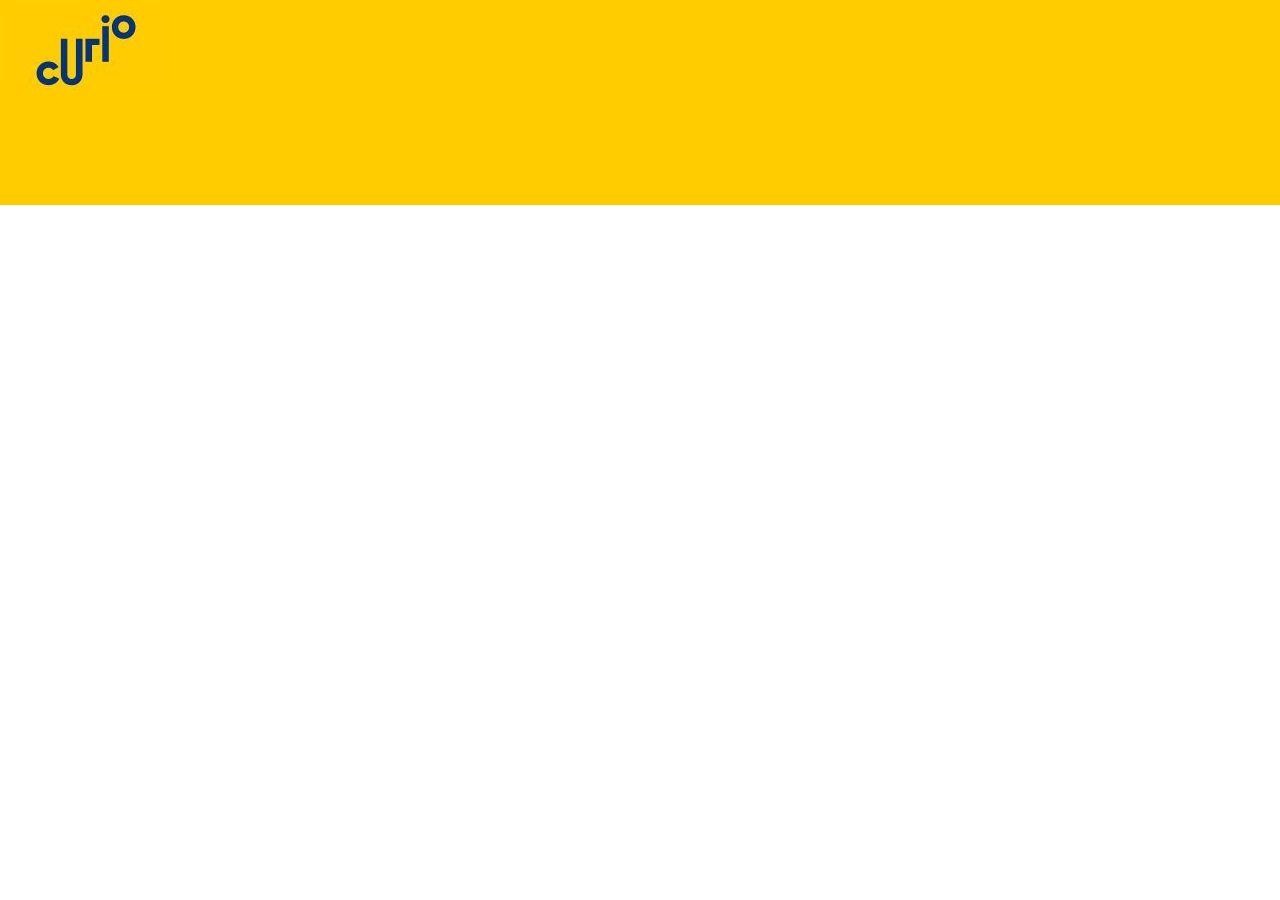
==== blokken.html @ d9122c04 "Inported my website" ====
<!DOCTYPE html>
<html lang="en">
<head>
    <meta charset="UTF-8">
    <meta name="viewport" content="width=device-width, initial-scale=1.0">
    <link rel="stylesheet" href="style.css">
    <title>Opendag SoftwareDev</title>
</head>

<body>
    <header>
        <div class="logo">
            <a href="index.html"><img src="img/logo.jpg" alt=""></a>
        </div>
    </header>

    <main>


    </main>

    <footer>
        
    </footer>
</body>

</html>
---- style.css ----
*{
    margin: 0;
    padding: 0;
    font-family: Fellix,"Open Sans","Helvetica Neue",Helvetica,Arial,sans-serif;
}
body{
    color: #03357C;
}

/* =============================================header========================================== */
header{
    background-color: #FFCC00;
    height: 105px;
}
header h1{
    display: flex;
    align-content: center;
    font-size: 17mm;
}
header img{
    height: 80px ;
    width: 157px;
    padding: 10px 0 0 10px;
    display: flex;
    align-content: center;
}
/* =============================================body============================================= */
main{
    width: 80%;
    margin: 0 auto;
}
img{
    object-fit: cover;
    height: 400px;
    width: 100%;
}
h1, h2, p{
    margin: 10px;
}
.locaties{
    display: flex;
}



/* ===========================================footer=========================================== */
footer{
    background-color: #FFCC00;
    height: 100px;
    display: flex;
    justify-content: center;
    align-items: center;
}
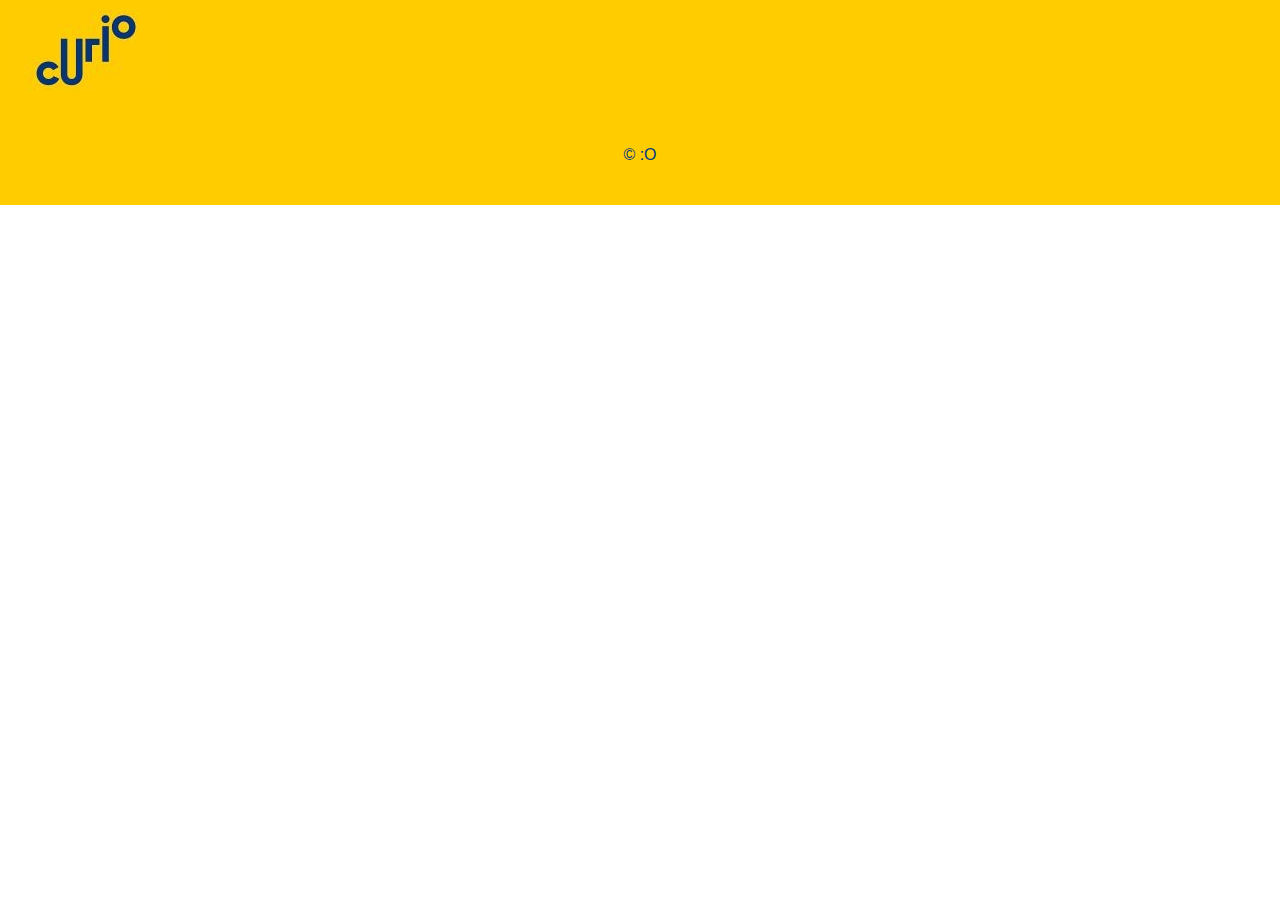
==== commit 7646f18f: "added a foother to all the sub pages" ====
--- a/blokken.html
+++ b/blokken.html
@@ -20,7 +20,7 @@
     </main>
 
     <footer>
-        
+        <p>&copy; :O</p>
     </footer>
 </body>
 
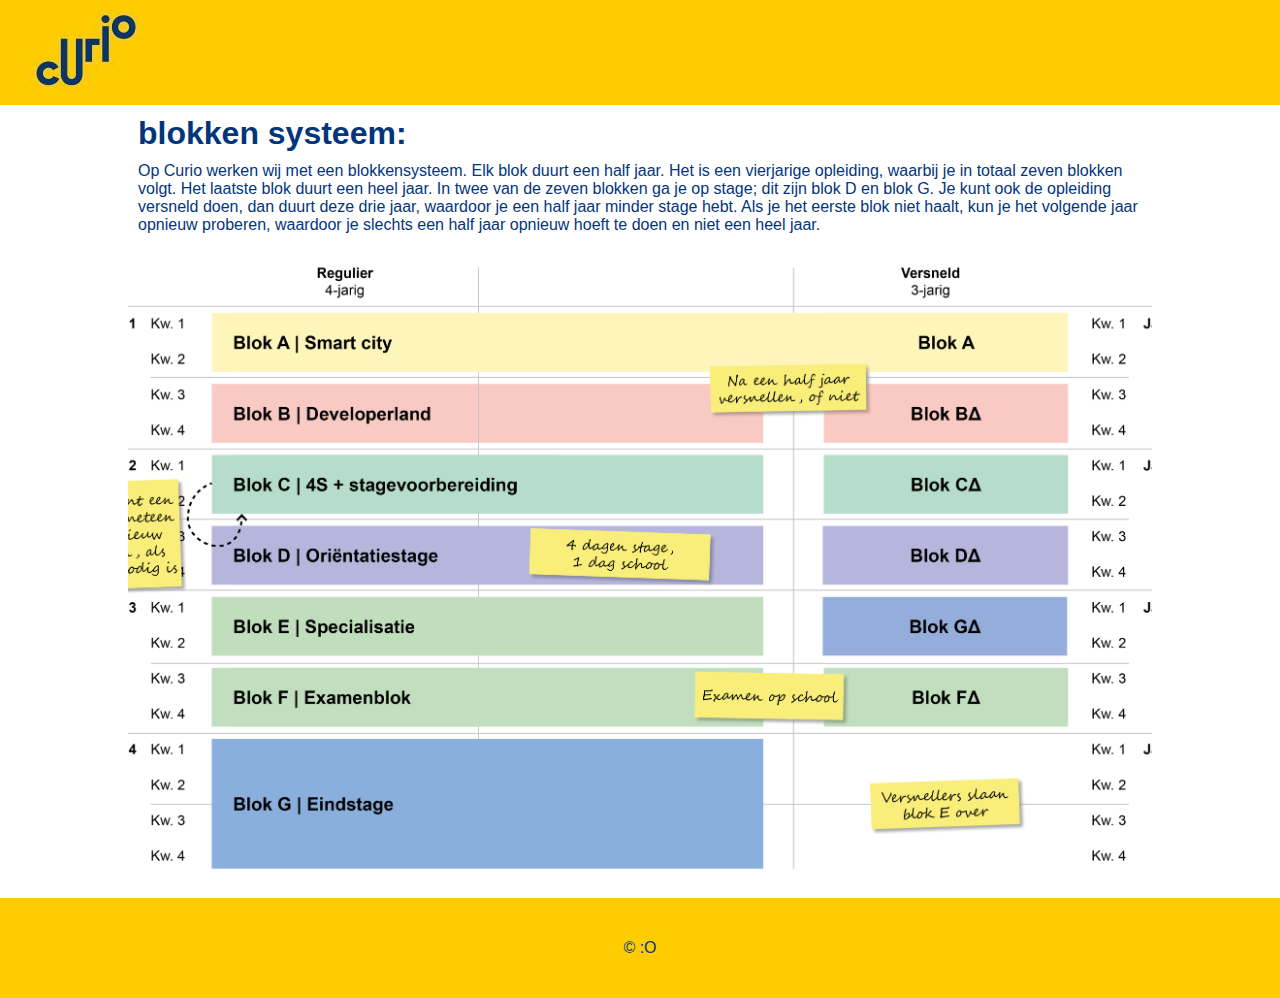
==== commit db13f35d: "added blokken page content and styling" ====
--- a/blokken.html
+++ b/blokken.html
@@ -10,12 +10,16 @@
 <body>
     <header>
         <div class="logo">
-            <a href="index.html"><img src="img/logo.jpg" alt=""></a>
+            <a href="index.html"><img src="img/logo.jpg" alt="logo"></a>
         </div>
     </header>
 
     <main>
-
+        <h1>blokken systeem:</h1>
+        <p>Op Curio werken wij met een blokkensysteem. Elk blok duurt een half jaar. Het is een vierjarige opleiding, waarbij je in totaal zeven blokken volgt. Het laatste blok duurt een heel jaar. In twee van de zeven blokken ga je op stage; dit zijn blok D en blok G. Je kunt ook de opleiding versneld doen, dan duurt deze drie jaar, waardoor je een half jaar minder stage hebt. Als je het eerste blok niet haalt, kun je het volgende jaar opnieuw proberen, waardoor je slechts een half jaar opnieuw hoeft te doen en niet een heel jaar.</p>
+        <div class="blokkenimg">
+            <img src="img/overzicht.png" alt="">
+        </div>     
 
     </main>
 
--- a/style.css
+++ b/style.css
@@ -24,6 +24,28 @@
     display: flex;
     align-content: center;
 }
+/* =============================================nav============================================== */
+nav a{
+    text-decoration: none;
+    font-weight: bold;
+    font-size: 5mm;
+    display: flex;
+    justify-content: center;
+    color: #FFCC00;
+    background-color: #03357C;
+    padding: 25px;
+    width: 300px;
+}
+nav a:hover{
+    background-color: #FFCC00;
+    color: #03357C;
+}
+.nav{
+    display: flex;
+    justify-content: space-around;
+    margin: 25px;
+}
+
 /* =============================================body============================================= */
 main{
     width: 80%;
@@ -34,15 +56,27 @@
     height: 400px;
     width: 100%;
 }
-h1, h2, p{
+.rooster img{
+    height: 800px;
+}
+h1, h2,h3, p{
     margin: 10px;
+}
+h2{
+    display: flex;
+    justify-content: center;
+    margin-top: 50px;
 }
 .locaties{
     display: flex;
+    justify-content: space-around;
 }
-
-
-
+.locaties p{
+    font-weight: bold;
+}
+.blokkenimg img{
+    height: 650px;
+}
 /* ===========================================footer=========================================== */
 footer{
     background-color: #FFCC00;
@@ -50,4 +84,4 @@
     display: flex;
     justify-content: center;
     align-items: center;
-}+}
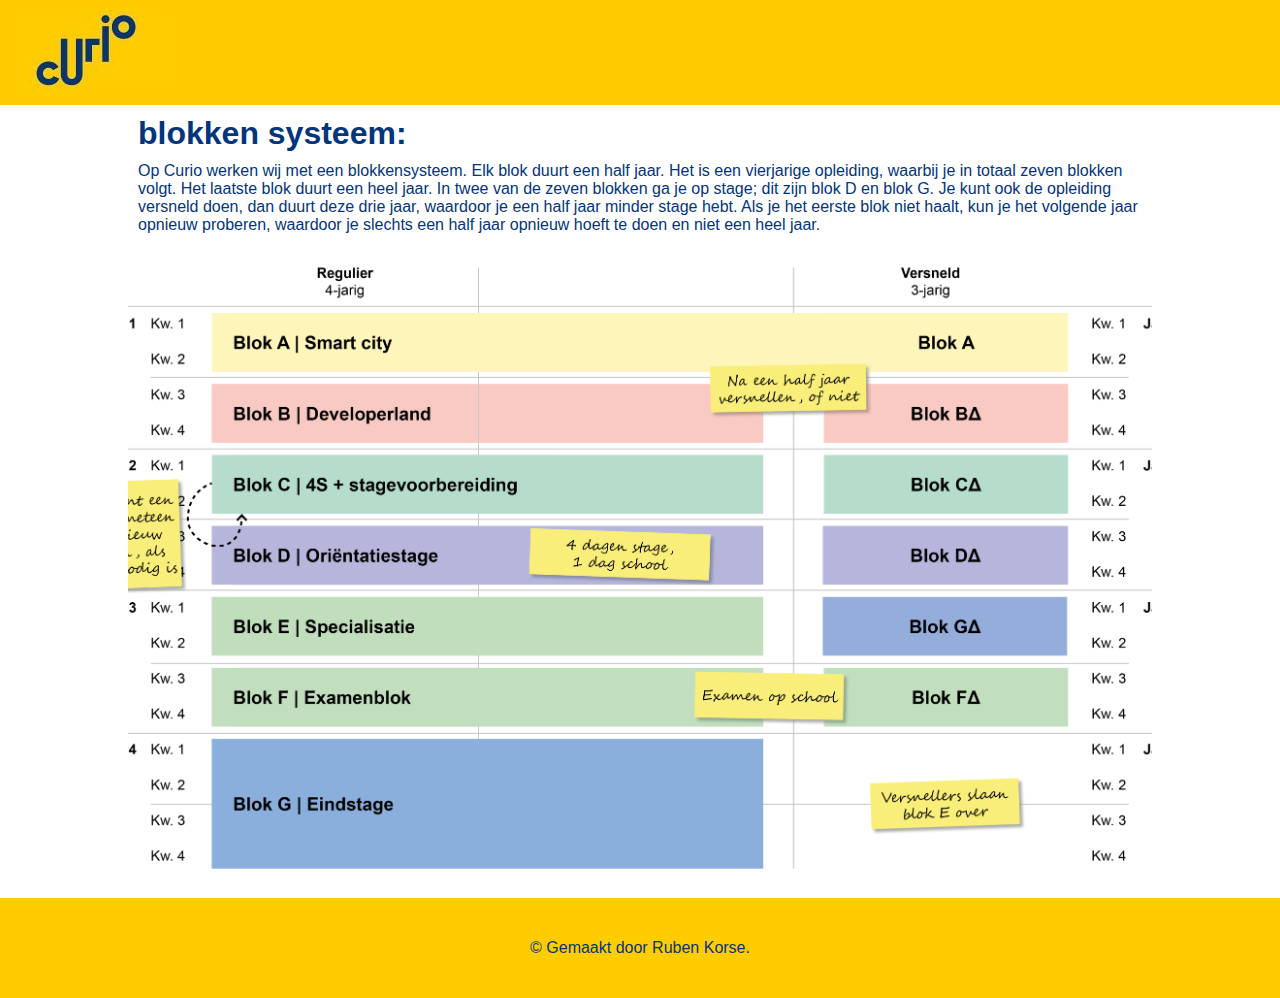
==== commit bcb61f14: "andere footers aan gepast" ====
--- a/blokken.html
+++ b/blokken.html
@@ -24,7 +24,7 @@
     </main>
 
     <footer>
-        <p>&copy; :O</p>
+        <p>&copy; Gemaakt door Ruben Korse.</p>
     </footer>
 </body>
 
--- a/style.css
+++ b/style.css
@@ -36,9 +36,10 @@
     padding: 25px;
     width: 300px;
 }
-nav a:hover{
+nav a:Hover{
     background-color: #FFCC00;
     color: #03357C;
+    transition: 0,5s;
 }
 .nav{
     display: flex;
@@ -85,3 +86,39 @@
     justify-content: center;
     align-items: center;
 }
+.bordercard {
+    border-radius: 5%;
+    border: 3px solid #03357C; 
+    padding: 10px;
+    margin: 150px 0 50px 0;
+    text-align: center;
+    width: 200px;
+} 
+.borderimg {
+    margin-bottom: 50px;
+}  
+.borderimg img {
+    max-width: 100%;
+    height: auto;
+    border-radius: 50%; 
+}
+.borderimg img {
+    max-width: 80%;
+    height: auto;
+    border-radius: 50%; 
+    border: 3px solid #03357C; 
+    padding: 5px; 
+}
+.bordercard p {
+    font-size: 18px;
+    font-weight: bold;
+    color: #03357C;
+    margin: 0;
+}
+.margin-card-p{
+    margin-bottom: 50px;
+}
+.space-around{
+    display: flex;
+    justify-content: space-around;
+}